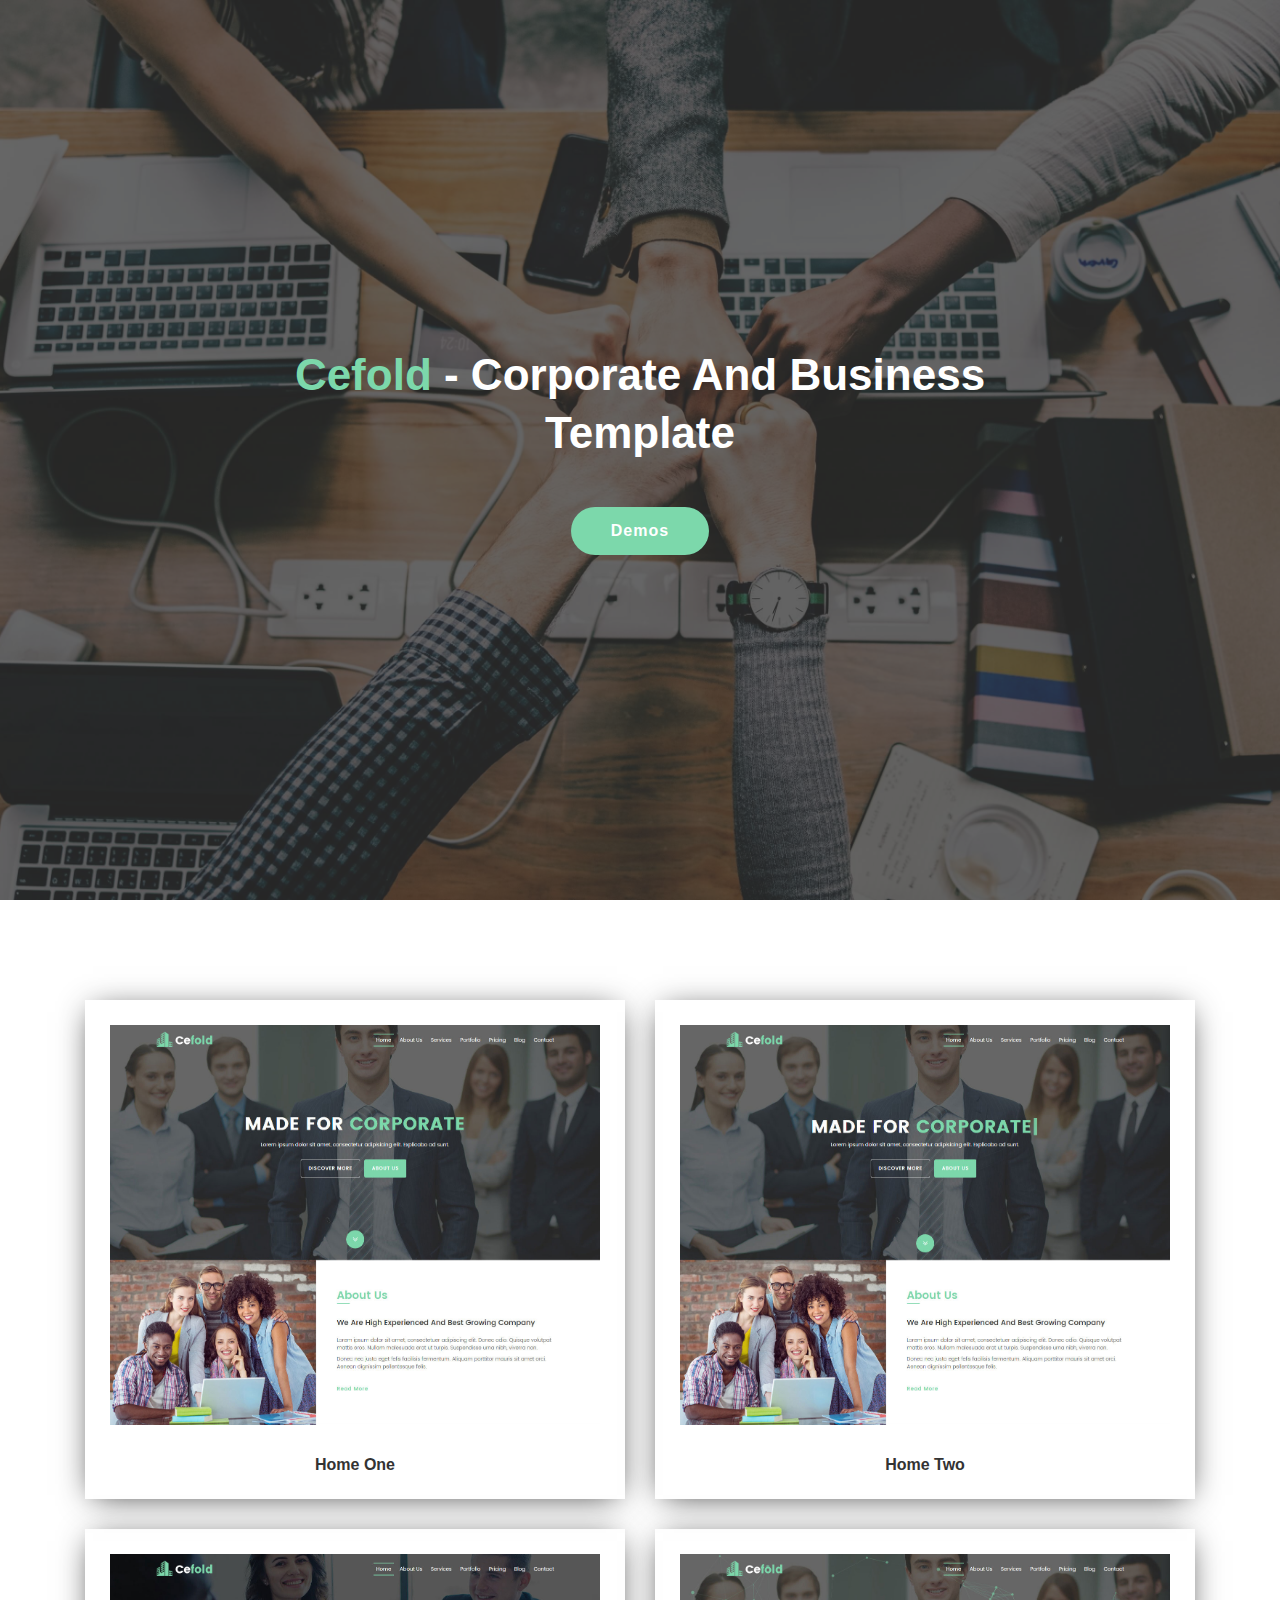
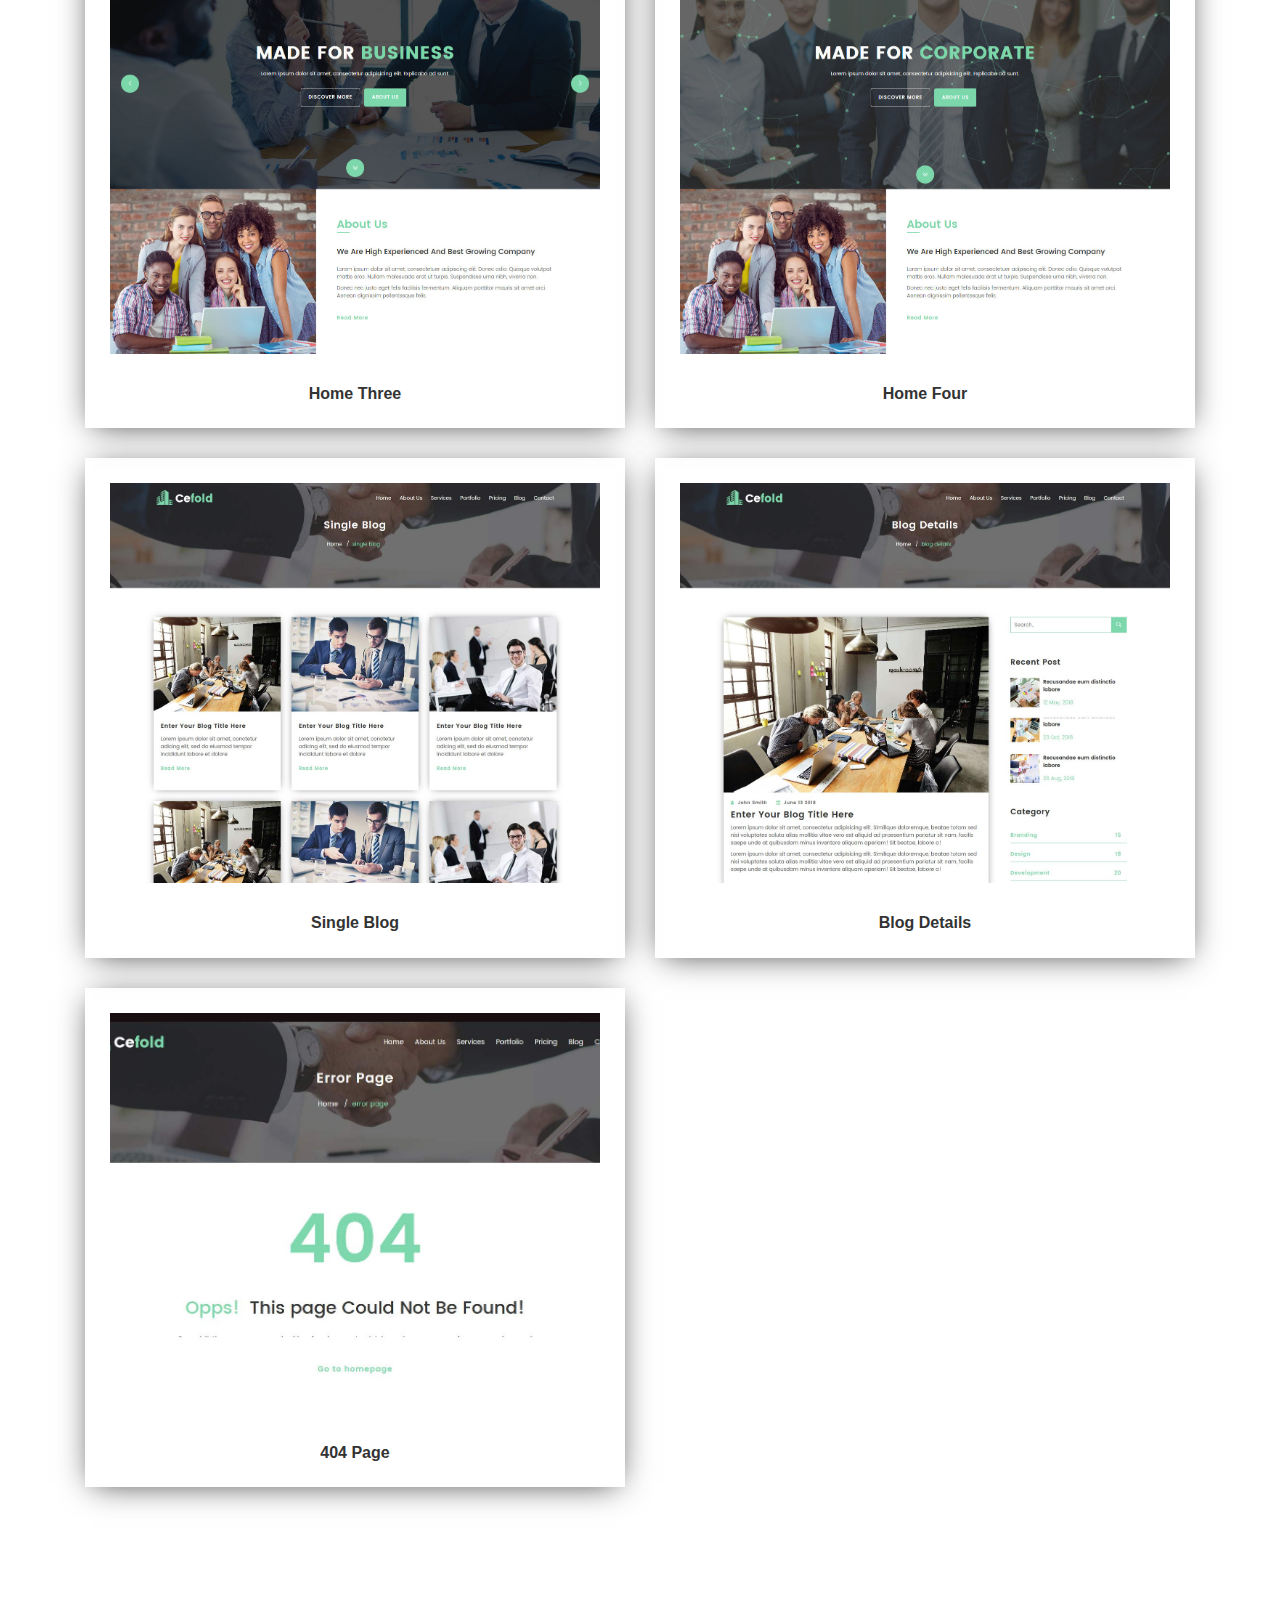
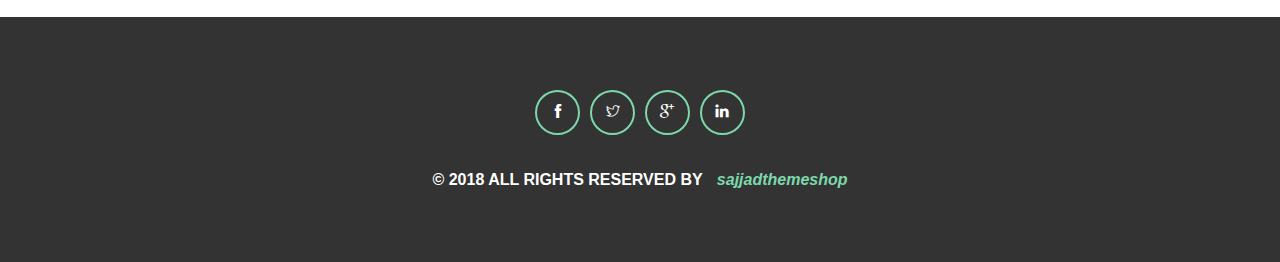
==== index.html @ 9ccc6c07 "Cefold template" ====
<!doctype html>
<html lang="en">

<head>
    <!-- Required meta tags -->
    <meta charset="utf-8">
    <meta name="viewport" content="width=device-width, initial-scale=1, shrink-to-fit=no">
    <!-- bootstrap.min.css -->
    <link rel="stylesheet" href="assets/css/bootstrap.min.css">
    <!-- themify-icons.min.css -->
    <link rel="stylesheet" href="assets/css/themify-icons.css">
    <!-- style.css -->
    <link rel="stylesheet" href="style.css">
    <!-- responsive.css -->
    <link rel="stylesheet" href="assets/css/responsive.css">
    <!--[if lt IE 9]>
        <script src="https://oss.maxcdn.com/html5shiv/3.7.2/html5shiv.min.js"></script>
        <script src="https://oss.maxcdn.com/respond/1.4.2/respond.min.js"></script>
        <![endif]-->
    <title>Cefold || Corporate &amp; Business One Page HTML5 Template</title>
</head>

<body>

    <!-- preloader area -->
    <div class="loading">
        <div class="load-circle">
        </div>
    </div>
    <!-- preloader area end -->

    <!-- banner area -->
    <section class="banner_area d-flex align-items-center">
        <div class="container">
            <div class="row justify-content-center text-center">
                <div class="col-md-8">
                    <h1><span>Cefold</span> - Corporate and Business Template</h1>
                    <a href="#" data-scroll-goto="0">demos</a>
                </div>
            </div>
        </div>
    </section>
    <!-- banner area end -->

    <!-- demo content area -->
    <section class="section_padding demo_content_area" data-scroll-index="0">
        <div class="container">
            <div class="row">
                <div class="col-md-6">
                    <div class="single_demo">
                        <a href="main/index.html" target="_blank" class="demo demo_bg1"></a>
                        <h4><a href="main/index.html" target="_blank">home one</a></h4>
                    </div>
                </div>
                <div class="col-md-6">
                    <div class="single_demo">
                        <a href="main/index-2.html" target="_blank" class="demo demo_bg2"></a>
                        <h4><a href="main/index-2.html" target="_blank">home two</a></h4>
                    </div>
                </div>
                <div class="col-md-6">
                    <div class="single_demo">
                        <a href="main/index-3.html" target="_blank" class="demo demo_bg3"></a>
                        <h4><a href="main/index-3.html" target="_blank">home three</a></h4>
                    </div>
                </div>
                <div class="col-md-6">
                    <div class="single_demo">
                        <a href="main/index-4.html" target="_blank" class="demo demo_bg4"></a>
                        <h4><a href="main/index-4.html" target="_blank">home four</a></h4>
                    </div>
                </div>
                <div class="col-md-6">
                    <div class="single_demo">
                        <a href="main/single_blog.html" target="_blank" class="demo demo_bg5"></a>
                        <h4><a href="main/single_blog.html" target="_blank">single blog</a></h4>
                    </div>
                </div>
                <div class="col-md-6">
                    <div class="single_demo">
                        <a href="main/blog_detail.html" target="_blank" class="demo demo_bg6"></a>
                        <h4><a href="main/blog_detail.html" target="_blank">blog details</a></h4>
                    </div>
                </div>
                <div class="col-md-6">
                    <div class="single_demo">
                        <a href="main/404.html" target="_blank" class="demo demo_bg7"></a>
                        <h4><a href="main/404.html" target="_blank">404 page</a></h4>
                    </div>
                </div>
            </div>
        </div>
    </section>
    <!-- demo content area end -->
    <footer class="footer_area">
        <div class="container">
            <div class="row justify-content-center text-center">
                <div class="col-md-10">
                    <div class="social_icons">
                        <a href="index.html"><span class="ti-facebook"></span></a>
                        <a href="index.html"><span class="ti-twitter"></span></a>
                        <a href="index.html"><span class="ti-google"></span></a>
                        <a href="index.html"><span class="ti-linkedin"></span></a>
                    </div>
                    <p class="footer_text">&copy; 2018 ALL RIGHTS RESERVED BY <a target="_blank" href="https://themeforest.net/user/sajjadthemeshop">sajjadthemeshop</a></p>
                </div>
            </div>
        </div>
    </footer>

    <!-- jquery-2.2.4.min.js -->
    <script src="assets/js/jquery-2.2.4.min.js"></script>
    <!-- popper-1.14.3.min.js -->
    <script src="assets/js/popper-1.14.3.min.js"></script>
    <!-- bootstrap.min.js -->
    <script src="assets/js/bootstrap.min.js"></script>
    <!--scrollIt.min.js -->
    <script src="assets/js/scrollIt.min.js"></script>
    <!-- main.js -->
    <script src="assets/js/main.js"></script>
</body>

</html>
---- assets/css/themify-icons.css ----
@font-face {
	font-family: 'themify';
	src:url('../fonts/themify.eot?-fvbane');
	src:url('../fonts/themify.eot?#iefix-fvbane') format('embedded-opentype'),
		url('../fonts/themify.woff?-fvbane') format('woff'),
		url('../fonts/themify.ttf?-fvbane') format('truetype'),
		url('../fonts/themify.svg?-fvbane#themify') format('svg');
	font-weight: normal;
	font-style: normal;
}

[class^="ti-"], [class*=" ti-"] {
	font-family: 'themify';
	speak: none;
	font-style: normal;
	font-weight: normal;
	font-variant: normal;
	text-transform: none;
	line-height: 1;

	/* Better Font Rendering =========== */
	-webkit-font-smoothing: antialiased;
	-moz-osx-font-smoothing: grayscale;
}

.ti-wand:before {
	content: "\e600";
}
.ti-volume:before {
	content: "\e601";
}
.ti-user:before {
	content: "\e602";
}
.ti-unlock:before {
	content: "\e603";
}
.ti-unlink:before {
	content: "\e604";
}
.ti-trash:before {
	content: "\e605";
}
.ti-thought:before {
	content: "\e606";
}
.ti-target:before {
	content: "\e607";
}
.ti-tag:before {
	content: "\e608";
}
.ti-tablet:before {
	content: "\e609";
}
.ti-star:before {
	content: "\e60a";
}
.ti-spray:before {
	content: "\e60b";
}
.ti-signal:before {
	content: "\e60c";
}
.ti-shopping-cart:before {
	content: "\e60d";
}
.ti-shopping-cart-full:before {
	content: "\e60e";
}
.ti-settings:before {
	content: "\e60f";
}
.ti-search:before {
	content: "\e610";
}
.ti-zoom-in:before {
	content: "\e611";
}
.ti-zoom-out:before {
	content: "\e612";
}
.ti-cut:before {
	content: "\e613";
}
.ti-ruler:before {
	content: "\e614";
}
.ti-ruler-pencil:before {
	content: "\e615";
}
.ti-ruler-alt:before {
	content: "\e616";
}
.ti-bookmark:before {
	content: "\e617";
}
.ti-bookmark-alt:before {
	content: "\e618";
}
.ti-reload:before {
	content: "\e619";
}
.ti-plus:before {
	content: "\e61a";
}
.ti-pin:before {
	content: "\e61b";
}
.ti-pencil:before {
	content: "\e61c";
}
.ti-pencil-alt:before {
	content: "\e61d";
}
.ti-paint-roller:before {
	content: "\e61e";
}
.ti-paint-bucket:before {
	content: "\e61f";
}
.ti-na:before {
	content: "\e620";
}
.ti-mobile:before {
	content: "\e621";
}
.ti-minus:before {
	content: "\e622";
}
.ti-medall:before {
	content: "\e623";
}
.ti-medall-alt:before {
	content: "\e624";
}
.ti-marker:before {
	content: "\e625";
}
.ti-marker-alt:before {
	content: "\e626";
}
.ti-arrow-up:before {
	content: "\e627";
}
.ti-arrow-right:before {
	content: "\e628";
}
.ti-arrow-left:before {
	content: "\e629";
}
.ti-arrow-down:before {
	content: "\e62a";
}
.ti-lock:before {
	content: "\e62b";
}
.ti-location-arrow:before {
	content: "\e62c";
}
.ti-link:before {
	content: "\e62d";
}
.ti-layout:before {
	content: "\e62e";
}
.ti-layers:before {
	content: "\e62f";
}
.ti-layers-alt:before {
	content: "\e630";
}
.ti-key:before {
	content: "\e631";
}
.ti-import:before {
	content: "\e632";
}
.ti-image:before {
	content: "\e633";
}
.ti-heart:before {
	content: "\e634";
}
.ti-heart-broken:before {
	content: "\e635";
}
.ti-hand-stop:before {
	content: "\e636";
}
.ti-hand-open:before {
	content: "\e637";
}
.ti-hand-drag:before {
	content: "\e638";
}
.ti-folder:before {
	content: "\e639";
}
.ti-flag:before {
	content: "\e63a";
}
.ti-flag-alt:before {
	content: "\e63b";
}
.ti-flag-alt-2:before {
	content: "\e63c";
}
.ti-eye:before {
	content: "\e63d";
}
.ti-export:before {
	content: "\e63e";
}
.ti-exchange-vertical:before {
	content: "\e63f";
}
.ti-desktop:before {
	content: "\e640";
}
.ti-cup:before {
	content: "\e641";
}
.ti-crown:before {
	content: "\e642";
}
.ti-comments:before {
	content: "\e643";
}
.ti-comment:before {
	content: "\e644";
}
.ti-comment-alt:before {
	content: "\e645";
}
.ti-close:before {
	content: "\e646";
}
.ti-clip:before {
	content: "\e647";
}
.ti-angle-up:before {
	content: "\e648";
}
.ti-angle-right:before {
	content: "\e649";
}
.ti-angle-left:before {
	content: "\e64a";
}
.ti-angle-down:before {
	content: "\e64b";
}
.ti-check:before {
	content: "\e64c";
}
.ti-check-box:before {
	content: "\e64d";
}
.ti-camera:before {
	content: "\e64e";
}
.ti-announcement:before {
	content: "\e64f";
}
.ti-brush:before {
	content: "\e650";
}
.ti-briefcase:before {
	content: "\e651";
}
.ti-bolt:before {
	content: "\e652";
}
.ti-bolt-alt:before {
	content: "\e653";
}
.ti-blackboard:before {
	content: "\e654";
}
.ti-bag:before {
	content: "\e655";
}
.ti-move:before {
	content: "\e656";
}
.ti-arrows-vertical:before {
	content: "\e657";
}
.ti-arrows-horizontal:before {
	content: "\e658";
}
.ti-fullscreen:before {
	content: "\e659";
}
.ti-arrow-top-right:before {
	content: "\e65a";
}
.ti-arrow-top-left:before {
	content: "\e65b";
}
.ti-arrow-circle-up:before {
	content: "\e65c";
}
.ti-arrow-circle-right:before {
	content: "\e65d";
}
.ti-arrow-circle-left:before {
	content: "\e65e";
}
.ti-arrow-circle-down:before {
	content: "\e65f";
}
.ti-angle-double-up:before {
	content: "\e660";
}
.ti-angle-double-right:before {
	content: "\e661";
}
.ti-angle-double-left:before {
	content: "\e662";
}
.ti-angle-double-down:before {
	content: "\e663";
}
.ti-zip:before {
	content: "\e664";
}
.ti-world:before {
	content: "\e665";
}
.ti-wheelchair:before {
	content: "\e666";
}
.ti-view-list:before {
	content: "\e667";
}
.ti-view-list-alt:before {
	content: "\e668";
}
.ti-view-grid:before {
	content: "\e669";
}
.ti-uppercase:before {
	content: "\e66a";
}
.ti-upload:before {
	content: "\e66b";
}
.ti-underline:before {
	content: "\e66c";
}
.ti-truck:before {
	content: "\e66d";
}
.ti-timer:before {
	content: "\e66e";
}
.ti-ticket:before {
	content: "\e66f";
}
.ti-thumb-up:before {
	content: "\e670";
}
.ti-thumb-down:before {
	content: "\e671";
}
.ti-text:before {
	content: "\e672";
}
.ti-stats-up:before {
	content: "\e673";
}
.ti-stats-down:before {
	content: "\e674";
}
.ti-split-v:before {
	content: "\e675";
}
.ti-split-h:before {
	content: "\e676";
}
.ti-smallcap:before {
	content: "\e677";
}
.ti-shine:before {
	content: "\e678";
}
.ti-shift-right:before {
	content: "\e679";
}
.ti-shift-left:before {
	content: "\e67a";
}
.ti-shield:before {
	content: "\e67b";
}
.ti-notepad:before {
	content: "\e67c";
}
.ti-server:before {
	content: "\e67d";
}
.ti-quote-right:before {
	content: "\e67e";
}
.ti-quote-left:before {
	content: "\e67f";
}
.ti-pulse:before {
	content: "\e680";
}
.ti-printer:before {
	content: "\e681";
}
.ti-power-off:before {
	content: "\e682";
}
.ti-plug:before {
	content: "\e683";
}
.ti-pie-chart:before {
	content: "\e684";
}
.ti-paragraph:before {
	content: "\e685";
}
.ti-panel:before {
	content: "\e686";
}
.ti-package:before {
	content: "\e687";
}
.ti-music:before {
	content: "\e688";
}
.ti-music-alt:before {
	content: "\e689";
}
.ti-mouse:before {
	content: "\e68a";
}
.ti-mouse-alt:before {
	content: "\e68b";
}
.ti-money:before {
	content: "\e68c";
}
.ti-microphone:before {
	content: "\e68d";
}
.ti-menu:before {
	content: "\e68e";
}
.ti-menu-alt:before {
	content: "\e68f";
}
.ti-map:before {
	content: "\e690";
}
.ti-map-alt:before {
	content: "\e691";
}
.ti-loop:before {
	content: "\e692";
}
.ti-location-pin:before {
	content: "\e693";
}
.ti-list:before {
	content: "\e694";
}
.ti-light-bulb:before {
	content: "\e695";
}
.ti-Italic:before {
	content: "\e696";
}
.ti-info:before {
	content: "\e697";
}
.ti-infinite:before {
	content: "\e698";
}
.ti-id-badge:before {
	content: "\e699";
}
.ti-hummer:before {
	content: "\e69a";
}
.ti-home:before {
	content: "\e69b";
}
.ti-help:before {
	content: "\e69c";
}
.ti-headphone:before {
	content: "\e69d";
}
.ti-harddrives:before {
	content: "\e69e";
}
.ti-harddrive:before {
	content: "\e69f";
}
.ti-gift:before {
	content: "\e6a0";
}
.ti-game:before {
	content: "\e6a1";
}
.ti-filter:before {
	content: "\e6a2";
}
.ti-files:before {
	content: "\e6a3";
}
.ti-file:before {
	content: "\e6a4";
}
.ti-eraser:before {
	content: "\e6a5";
}
.ti-envelope:before {
	content: "\e6a6";
}
.ti-download:before {
	content: "\e6a7";
}
.ti-direction:before {
	content: "\e6a8";
}
.ti-direction-alt:before {
	content: "\e6a9";
}
.ti-dashboard:before {
	content: "\e6aa";
}
.ti-control-stop:before {
	content: "\e6ab";
}
.ti-control-shuffle:before {
	content: "\e6ac";
}
.ti-control-play:before {
	content: "\e6ad";
}
.ti-control-pause:before {
	content: "\e6ae";
}
.ti-control-forward:before {
	content: "\e6af";
}
.ti-control-backward:before {
	content: "\e6b0";
}
.ti-cloud:before {
	content: "\e6b1";
}
.ti-cloud-up:before {
	content: "\e6b2";
}
.ti-cloud-down:before {
	content: "\e6b3";
}
.ti-clipboard:before {
	content: "\e6b4";
}
.ti-car:before {
	content: "\e6b5";
}
.ti-calendar:before {
	content: "\e6b6";
}
.ti-book:before {
	content: "\e6b7";
}
.ti-bell:before {
	content: "\e6b8";
}
.ti-basketball:before {
	content: "\e6b9";
}
.ti-bar-chart:before {
	content: "\e6ba";
}
.ti-bar-chart-alt:before {
	content: "\e6bb";
}
.ti-back-right:before {
	content: "\e6bc";
}
.ti-back-left:before {
	content: "\e6bd";
}
.ti-arrows-corner:before {
	content: "\e6be";
}
.ti-archive:before {
	content: "\e6bf";
}
.ti-anchor:before {
	content: "\e6c0";
}
.ti-align-right:before {
	content: "\e6c1";
}
.ti-align-left:before {
	content: "\e6c2";
}
.ti-align-justify:before {
	content: "\e6c3";
}
.ti-align-center:before {
	content: "\e6c4";
}
.ti-alert:before {
	content: "\e6c5";
}
.ti-alarm-clock:before {
	content: "\e6c6";
}
.ti-agenda:before {
	content: "\e6c7";
}
.ti-write:before {
	content: "\e6c8";
}
.ti-window:before {
	content: "\e6c9";
}
.ti-widgetized:before {
	content: "\e6ca";
}
.ti-widget:before {
	content: "\e6cb";
}
.ti-widget-alt:before {
	content: "\e6cc";
}
.ti-wallet:before {
	content: "\e6cd";
}
.ti-video-clapper:before {
	content: "\e6ce";
}
.ti-video-camera:before {
	content: "\e6cf";
}
.ti-vector:before {
	content: "\e6d0";
}
.ti-themify-logo:before {
	content: "\e6d1";
}
.ti-themify-favicon:before {
	content: "\e6d2";
}
.ti-themify-favicon-alt:before {
	content: "\e6d3";
}
.ti-support:before {
	content: "\e6d4";
}
.ti-stamp:before {
	content: "\e6d5";
}
.ti-split-v-alt:before {
	content: "\e6d6";
}
.ti-slice:before {
	content: "\e6d7";
}
.ti-shortcode:before {
	content: "\e6d8";
}
.ti-shift-right-alt:before {
	content: "\e6d9";
}
.ti-shift-left-alt:before {
	content: "\e6da";
}
.ti-ruler-alt-2:before {
	content: "\e6db";
}
.ti-receipt:before {
	content: "\e6dc";
}
.ti-pin2:before {
	content: "\e6dd";
}
.ti-pin-alt:before {
	content: "\e6de";
}
.ti-pencil-alt2:before {
	content: "\e6df";
}
.ti-palette:before {
	content: "\e6e0";
}
.ti-more:before {
	content: "\e6e1";
}
.ti-more-alt:before {
	content: "\e6e2";
}
.ti-microphone-alt:before {
	content: "\e6e3";
}
.ti-magnet:before {
	content: "\e6e4";
}
.ti-line-double:before {
	content: "\e6e5";
}
.ti-line-dotted:before {
	content: "\e6e6";
}
.ti-line-dashed:before {
	content: "\e6e7";
}
.ti-layout-width-full:before {
	content: "\e6e8";
}
.ti-layout-width-default:before {
	content: "\e6e9";
}
.ti-layout-width-default-alt:before {
	content: "\e6ea";
}
.ti-layout-tab:before {
	content: "\e6eb";
}
.ti-layout-tab-window:before {
	content: "\e6ec";
}
.ti-layout-tab-v:before {
	content: "\e6ed";
}
.ti-layout-tab-min:before {
	content: "\e6ee";
}
.ti-layout-slider:before {
	content: "\e6ef";
}
.ti-layout-slider-alt:before {
	content: "\e6f0";
}
.ti-layout-sidebar-right:before {
	content: "\e6f1";
}
.ti-layout-sidebar-none:before {
	content: "\e6f2";
}
.ti-layout-sidebar-left:before {
	content: "\e6f3";
}
.ti-layout-placeholder:before {
	content: "\e6f4";
}
.ti-layout-menu:before {
	content: "\e6f5";
}
.ti-layout-menu-v:before {
	content: "\e6f6";
}
.ti-layout-menu-separated:before {
	content: "\e6f7";
}
.ti-layout-menu-full:before {
	content: "\e6f8";
}
.ti-layout-media-right-alt:before {
	content: "\e6f9";
}
.ti-layout-media-right:before {
	content: "\e6fa";
}
.ti-layout-media-overlay:before {
	content: "\e6fb";
}
.ti-layout-media-overlay-alt:before {
	content: "\e6fc";
}
.ti-layout-media-overlay-alt-2:before {
	content: "\e6fd";
}
.ti-layout-media-left-alt:before {
	content: "\e6fe";
}
.ti-layout-media-left:before {
	content: "\e6ff";
}
.ti-layout-media-center-alt:before {
	content: "\e700";
}
.ti-layout-media-center:before {
	content: "\e701";
}
.ti-layout-list-thumb:before {
	content: "\e702";
}
.ti-layout-list-thumb-alt:before {
	content: "\e703";
}
.ti-layout-list-post:before {
	content: "\e704";
}
.ti-layout-list-large-image:before {
	content: "\e705";
}
.ti-layout-line-solid:before {
	content: "\e706";
}
.ti-layout-grid4:before {
	content: "\e707";
}
.ti-layout-grid3:before {
	content: "\e708";
}
.ti-layout-grid2:before {
	content: "\e709";
}
.ti-layout-grid2-thumb:before {
	content: "\e70a";
}
.ti-layout-cta-right:before {
	content: "\e70b";
}
.ti-layout-cta-left:before {
	content: "\e70c";
}
.ti-layout-cta-center:before {
	content: "\e70d";
}
.ti-layout-cta-btn-right:before {
	content: "\e70e";
}
.ti-layout-cta-btn-left:before {
	content: "\e70f";
}
.ti-layout-column4:before {
	content: "\e710";
}
.ti-layout-column3:before {
	content: "\e711";
}
.ti-layout-column2:before {
	content: "\e712";
}
.ti-layout-accordion-separated:before {
	content: "\e713";
}
.ti-layout-accordion-merged:before {
	content: "\e714";
}
.ti-layout-accordion-list:before {
	content: "\e715";
}
.ti-ink-pen:before {
	content: "\e716";
}
.ti-info-alt:before {
	content: "\e717";
}
.ti-help-alt:before {
	content: "\e718";
}
.ti-headphone-alt:before {
	content: "\e719";
}
.ti-hand-point-up:before {
	content: "\e71a";
}
.ti-hand-point-right:before {
	content: "\e71b";
}
.ti-hand-point-left:before {
	content: "\e71c";
}
.ti-hand-point-down:before {
	content: "\e71d";
}
.ti-gallery:before {
	content: "\e71e";
}
.ti-face-smile:before {
	content: "\e71f";
}
.ti-face-sad:before {
	content: "\e720";
}
.ti-credit-card:before {
	content: "\e721";
}
.ti-control-skip-forward:before {
	content: "\e722";
}
.ti-control-skip-backward:before {
	content: "\e723";
}
.ti-control-record:before {
	content: "\e724";
}
.ti-control-eject:before {
	content: "\e725";
}
.ti-comments-smiley:before {
	content: "\e726";
}
.ti-brush-alt:before {
	content: "\e727";
}
.ti-youtube:before {
	content: "\e728";
}
.ti-vimeo:before {
	content: "\e729";
}
.ti-twitter:before {
	content: "\e72a";
}
.ti-time:before {
	content: "\e72b";
}
.ti-tumblr:before {
	content: "\e72c";
}
.ti-skype:before {
	content: "\e72d";
}
.ti-share:before {
	content: "\e72e";
}
.ti-share-alt:before {
	content: "\e72f";
}
.ti-rocket:before {
	content: "\e730";
}
.ti-pinterest:before {
	content: "\e731";
}
.ti-new-window:before {
	content: "\e732";
}
.ti-microsoft:before {
	content: "\e733";
}
.ti-list-ol:before {
	content: "\e734";
}
.ti-linkedin:before {
	content: "\e735";
}
.ti-layout-sidebar-2:before {
	content: "\e736";
}
.ti-layout-grid4-alt:before {
	content: "\e737";
}
.ti-layout-grid3-alt:before {
	content: "\e738";
}
.ti-layout-grid2-alt:before {
	content: "\e739";
}
.ti-layout-column4-alt:before {
	content: "\e73a";
}
.ti-layout-column3-alt:before {
	content: "\e73b";
}
.ti-layout-column2-alt:before {
	content: "\e73c";
}
.ti-instagram:before {
	content: "\e73d";
}
.ti-google:before {
	content: "\e73e";
}
.ti-github:before {
	content: "\e73f";
}
.ti-flickr:before {
	content: "\e740";
}
.ti-facebook:before {
	content: "\e741";
}
.ti-dropbox:before {
	content: "\e742";
}
.ti-dribbble:before {
	content: "\e743";
}
.ti-apple:before {
	content: "\e744";
}
.ti-android:before {
	content: "\e745";
}
.ti-save:before {
	content: "\e746";
}
.ti-save-alt:before {
	content: "\e747";
}
.ti-yahoo:before {
	content: "\e748";
}
.ti-wordpress:before {
	content: "\e749";
}
.ti-vimeo-alt:before {
	content: "\e74a";
}
.ti-twitter-alt:before {
	content: "\e74b";
}
.ti-tumblr-alt:before {
	content: "\e74c";
}
.ti-trello:before {
	content: "\e74d";
}
.ti-stack-overflow:before {
	content: "\e74e";
}
.ti-soundcloud:before {
	content: "\e74f";
}
.ti-sharethis:before {
	content: "\e750";
}
.ti-sharethis-alt:before {
	content: "\e751";
}
.ti-reddit:before {
	content: "\e752";
}
.ti-pinterest-alt:before {
	content: "\e753";
}
.ti-microsoft-alt:before {
	content: "\e754";
}
.ti-linux:before {
	content: "\e755";
}
.ti-jsfiddle:before {
	content: "\e756";
}
.ti-joomla:before {
	content: "\e757";
}
.ti-html5:before {
	content: "\e758";
}
.ti-flickr-alt:before {
	content: "\e759";
}
.ti-email:before {
	content: "\e75a";
}
.ti-drupal:before {
	content: "\e75b";
}
.ti-dropbox-alt:before {
	content: "\e75c";
}
.ti-css3:before {
	content: "\e75d";
}
.ti-rss:before {
	content: "\e75e";
}
.ti-rss-alt:before {
	content: "\e75f";
}
---- style.css ----
/* preloader css */

.page-loader {
    background: #333;
    position: fixed;
    top: 0;
    bottom: 0;
    right: 0;
    left: 0;
    z-index: 9998;
}

.loader {
    background: #7CD8AB;
    position: absolute;
    display: inline-block;
    height: 40px;
    width: 40px;
    left: 50%;
    top: 50%;
    margin: -20px 0 0 -20px;
    text-indent: -9999em;
    -webkit-border-radius: 100%;
    -moz-border-radius: 100%;
    border-radius: 100%;
    -webkit-animation-fill-mode: both;
    animation-fill-mode: both;
    -webkit-animation: ball-scale 1s 0s ease-in-out infinite;
    animation: ball-scale 1s 0s ease-in-out infinite;
}

@-webkit-keyframes ball-scale {

    0% {
        -webkit-transform: scale(0);
        -moz-transform: scale(0);
        -ms-transform: scale(0);
        -o-transform: scale(0);
        transform: scale(0);
    }

    100% {
        opacity: 0;
        -webkit-transform: scale(1);
        -moz-transform: scale(1);
        -ms-transform: scale(1);
        -o-transform: scale(1);
        transform: scale(1);
    }

}

@keyframes ball-scale {

    0% {
        -webkit-transform: scale(0);
        -moz-transform: scale(0);
        -ms-transform: scale(0);
        -o-transform: scale(0);
        transform: scale(0);
    }

    100% {
        opacity: 0;
        -webkit-transform: scale(1);
        -moz-transform: scale(1);
        -ms-transform: scale(1);
        -o-transform: scale(1);
        transform: scale(1);
    }

}

/* preloader css end */

/*Google fonts*/

@import url('https://fonts.googleapis.com/css?family=Poppins:300,400,500,600,700,800');

/* Css reset code */

html,
body {
    margin: 0;
    padding: 0;
    font-family: 'Poppins', sans-serif;
    font-size: 14px;
    color: #666;
    height: 100%;
}

h1,
h2,
h3,
h4,
h5,
h6 {
    margin-top: 0;
    margin-bottom: 15px;
}

p {
    margin-top: 0;
    margin-bottom: 10px;
}

a,
a:hover,
a:focus {
    text-decoration: none;
    outline: none;
}

input:focus,
textarea:focus {
    outline: none;
}

img {
    max-width: 100%;
}

.section_padding {
    padding: 100px 0;
}

.section_title {
    margin-bottom: 90px;
    text-align: center;
}

.section_title h3 {
    font-size: 44px;
    color: #fff;
    font-weight: 300;
    text-transform: uppercase;
    font-family: 'Poppins', sans-serif;
}

.section_title h3 span {
    font-weight: 600;
}

.effect {
    width: 100px;
    height: auto;
    margin: 0 auto;
    position: relative;
}

.effect:before {
    position: absolute;
    content: "";
    left: 0;
    width: 50%;
    height: 3px;
    background: #292929;
}

.effect:after {
    position: absolute;
    content: "";
    right: 0;
    width: 50%;
    height: 3px;
    background: #7CD8AB;
}


.section_title p {
    font-size: 13px;
    color: #575757;
    font-weight: 500;
    line-height: 1.6;
}

.mb0 {
    margin-bottom: 0 !important;
}

.spt0 {
    padding-top: 0;
}

.responsive_mobile_menu .slicknav_menu {
    display: none;
}

/* Css reset code end */

/* banner css start */

section.banner_area {
    height: 100%;
    width: 100%;
    background-size: cover;
    background-position: center;
    background-image: url(assets/img/banner.jpg);
    position: relative;
}

section.banner_area:before {
    position: absolute;
    content: "";
    left: 0;
    top: 0;
    width: 100%;
    height: 100%;
    background: #333;
    opacity: .75;
}

section.banner_area h1 {
    font-size: 44px;
    color: #fff;
    text-transform: capitalize;
    line-height: 58px;
    font-weight: 700;
}

section.banner_area h1 span {
    color: #7CD8AB;
}

section.banner_area a {
    padding: 12px 40px;
    display: inline-block;
    font-weight: 600;
    color: #fff;
    font-size: 16px;
    text-transform: capitalize;
    letter-spacing: 1px;
    background: #7CD8AB;
    border-radius: 40px;
    margin-top: 30px;
    transition: .4s;
}

section.banner_area a:hover {
    background: #333;
    color: #fff;
}

/* banner css end*/

/* demo content css start */

.single_demo {
    padding: 25px;
    margin-bottom: 30px;
    text-align: center;
    box-shadow: 0px 4px 31px -8px #333;
}

.single_demo h4 {
    text-transform: capitalize;
    font-size: 16px;
    font-weight: 600;
    color: #333;
    margin-bottom: 0px;
}

.single_demo h4 a {
    color: #333;
    transition: .4s;
}

.single_demo h4 a:hover {
    color: #7CD8AB;
}

.single_demo a.demo {
    display: block;
    height: 400px;
    background-color: #666;
    margin-bottom: 30px;
    background-size: cover;
    background-position: center top;
}

.single_demo a.demo_bg1 {
    background-image: url(assets/img/home_one.jpg);
}

.single_demo a.demo_bg2 {
    background-image: url(assets/img/home_two.jpg);
}

.single_demo a.demo_bg3 {
    background-image: url(assets/img/home_three.jpg);
}

.single_demo a.demo_bg4 {
    background-image: url(assets/img/home_four.jpg);
}

.single_demo a.demo_bg5 {
    background-image: url(assets/img/single_blog.jpg);
}

.single_demo a.demo_bg6 {
    background-image: url(assets/img/blog_detail.jpg);
}

.single_demo a.demo_bg7 {
    background-image: url(assets/img/error_page.jpg);
}

/* demo content css end*/

/* footer area css start */

footer.footer_area {
    padding: 70px 0;
    background-color: #333;
}

.footer_area .social_icons {
    margin-bottom: 30px;
}

.footer_area .social_icons a {
    display: inline-block;
    margin: 3px;
    transition: .4s;
    border: 2px solid #7CD8AB;
    color: #fff;
    width: 45px;
    height: 45px;
    line-height: 40px;
    border-radius: 50%;
}

.footer_area .social_icons a:hover {
    background-color: #7CD8AB;
    border: 2px solid transparent;
}

.footer_area p.footer_text {
    color: #fff;
    font-size: 16px;
    font-weight: 600;
    margin-bottom: 0;
}

.footer_area p.footer_text a {
    color: #7CD8AB;
    display: inline-block;
    margin-left: 10px;
    font-style: italic;
}

/* footer area css end */
---- assets/css/responsive.css ----
/* large Layout: 1920px. */
@media only screen and (min-width: 1201px) and (max-width: 1920px) {

}
/* medium Layout: 1280px. */
@media only screen and (min-width: 992px) and (max-width: 1200px) {

}
/* tablet Layout: 768px. */
@media only screen and (min-width: 768px) and (max-width: 1199px) {

}
/* mobile Layout: 320px. */
@media only screen and(max-width: 767px) {

}
/* wide mobile Layout: 480px. */
@media only screen and (min-width: 480px) and (max-width: 767px) {

}
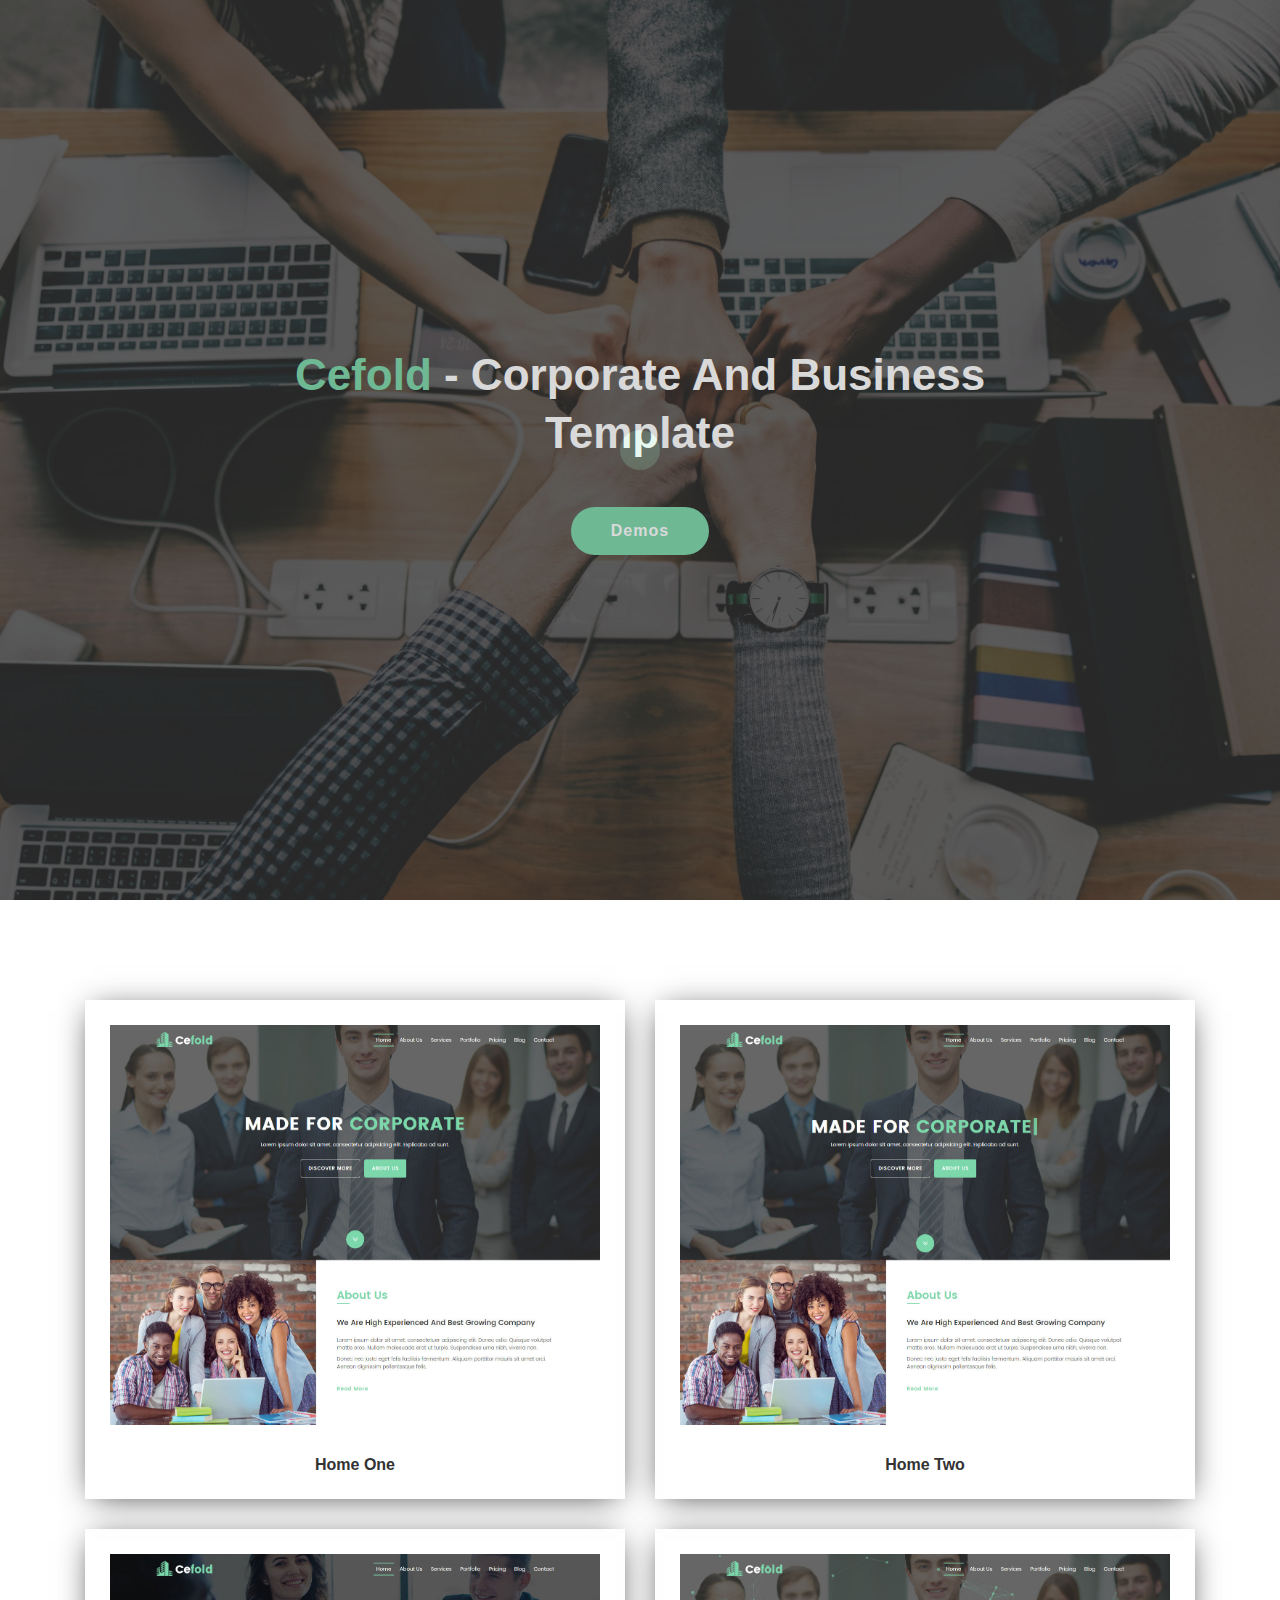
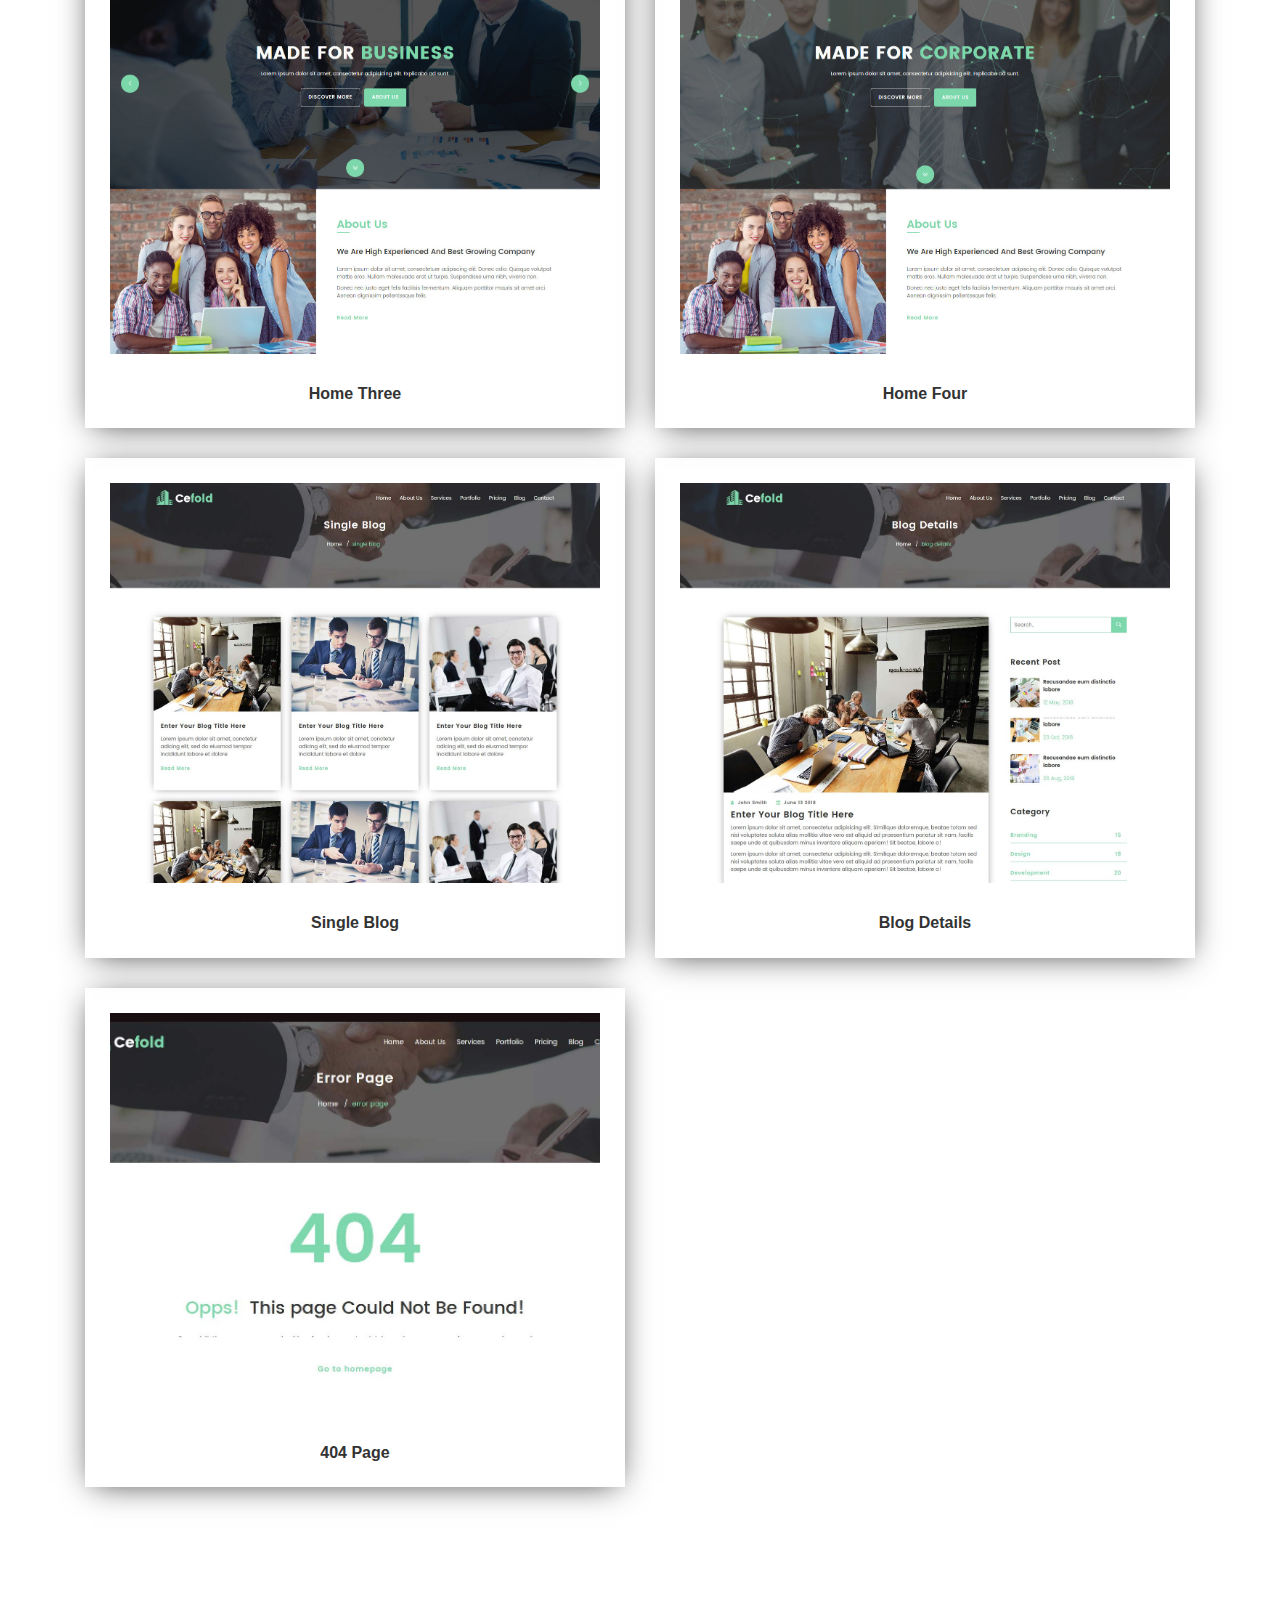
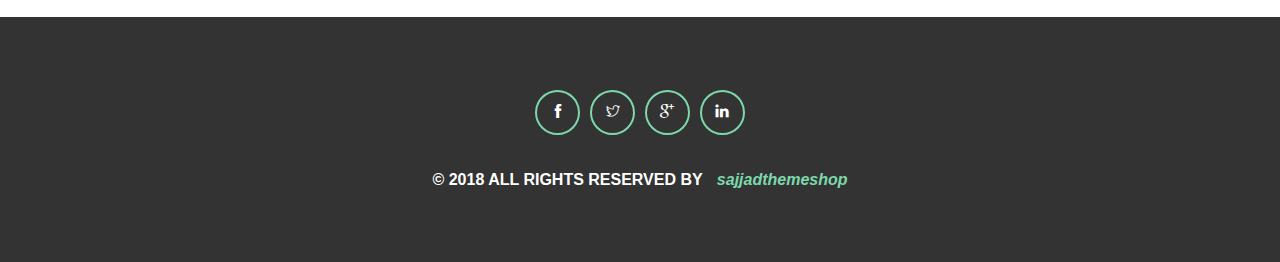
==== commit dc465485: "update-2" ====
--- a/index.html
+++ b/index.html
@@ -23,9 +23,8 @@
 <body>
 
     <!-- preloader area -->
-    <div class="loading">
-        <div class="load-circle">
-        </div>
+    <div class="page-loader">
+        <div class="loader">Loading...</div>
     </div>
     <!-- preloader area end -->
 
